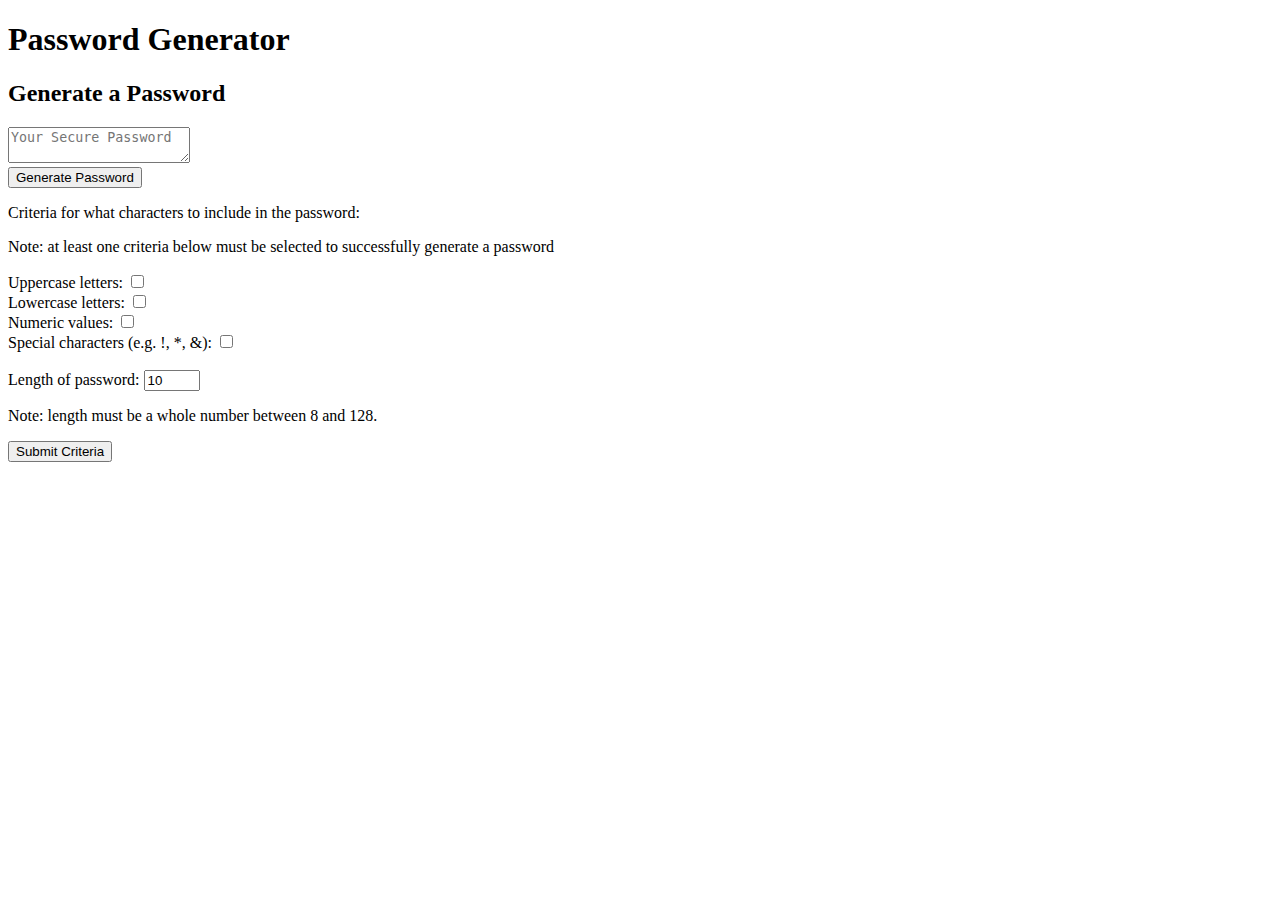
==== index.html @ 0c5daca1 "fixing positioning of HTML file" ====
<!DOCTYPE html>
<html lang="en">

<head>
    <meta charset="UTF-8" />
    <meta name="viewport" content="width=device-width, initial-scale=1.0" />
    <meta http-equiv="X-UA-Compatible" content="ie=edge" />
    <title>Password Generator</title>
    <link rel="stylesheet" href="style.css" />
</head>

<body>
  <div class="wrapper">
      <header>
        <h1>Password Generator</h1>
      </header>
      <div class="card">
        <div class="card-header">
          <h2>Generate a Password</h2>
        </div>
       
        <div class="card-body">
          <textarea
            readonly
            id="password"
            placeholder="Your Secure Password"
            aria-label="Generated Password"
          ></textarea>
        </div>
        <div class="card-footer">
          <button id="generatecrit" class="btn">Generate Password</button>
        </div>
        <!-- note: added below elements to HTML file to enable criteria generation, additional CSS elements developed to enable appropriate styling and display attributes -->
        <div class="hide" id="textInput">
            <p class = "boldsmall">Criteria for what characters to include in the password:</p>
            <p class = "redsmall">Note: at least one criteria below must be selected to successfully generate a password</p>
              <label>Uppercase letters: </label>
                <input type="checkbox" id="uppercase">
              <br>
              <label>Lowercase letters: </label>
                <input type="checkbox" id="lowercase">
              <br>
              <label>Numeric values:</label>
                <input type="checkbox" id="numbers">
              <br>
              <label>Special characters (e.g. !, *, &): </label>
              <input type="checkbox" id="symbols">
              <br>
              <br>
              <label class = "boldsmall">Length of password:</label>
              <input type="number" id="length" min="4" max="20" value="10">
              <p class = "redsmall">Note: length must be a whole number between 8 and 128.</p>
              <button id="generate" class="btn" onclick="genPassword()">Submit Criteria</button>
        </div>
      </div>
    </div>
  </body>
</html>

<script src="script.js"></script>
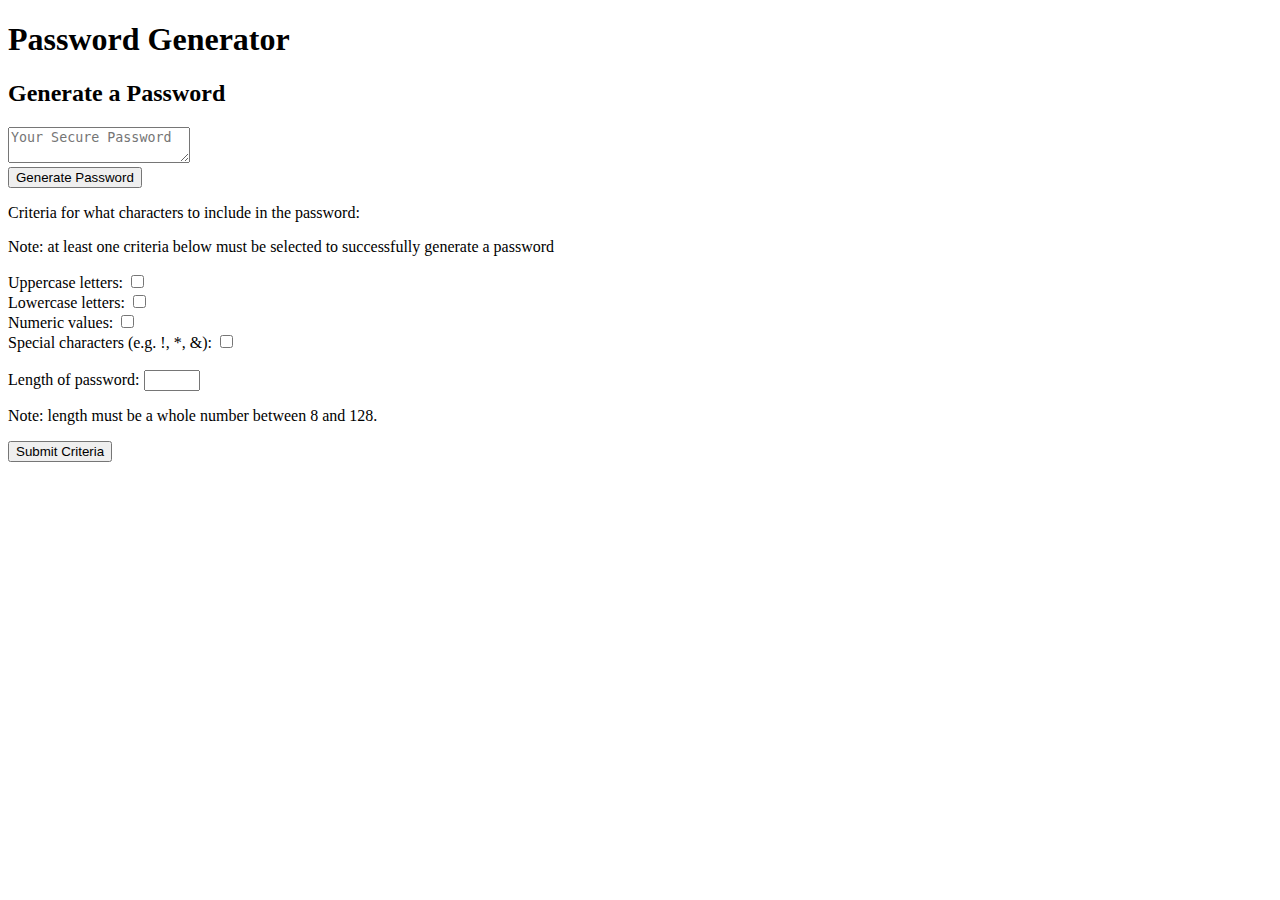
==== commit c82e832c: "fixed CSS and Java linkage" ====
--- a/index.html
+++ b/index.html
@@ -6,7 +6,7 @@
     <meta name="viewport" content="width=device-width, initial-scale=1.0" />
     <meta http-equiv="X-UA-Compatible" content="ie=edge" />
     <title>Password Generator</title>
-    <link rel="stylesheet" href="style.css" />
+    <link rel="stylesheet" href="develop/style.css" />
 </head>
 
 <body>
@@ -48,7 +48,7 @@
               <br>
               <br>
               <label class = "boldsmall">Length of password:</label>
-              <input type="number" id="length" min="4" max="20" value="10">
+              <input type="number" id="length" min="4" max="20" value="">
               <p class = "redsmall">Note: length must be a whole number between 8 and 128.</p>
               <button id="generate" class="btn" onclick="genPassword()">Submit Criteria</button>
         </div>
@@ -57,4 +57,4 @@
   </body>
 </html>
 
-<script src="script.js"></script>
+<script src="develop/script.js"></script>
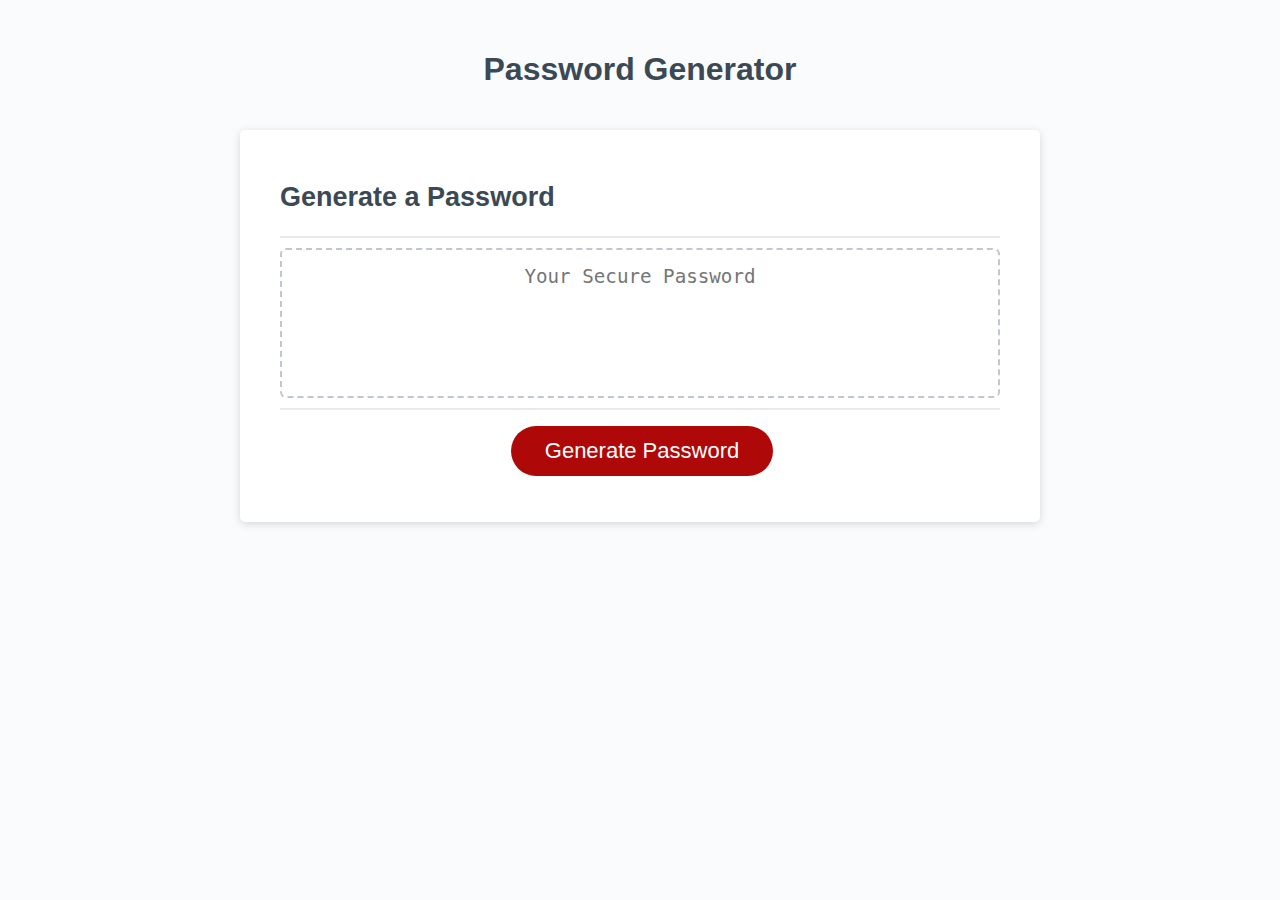
==== commit 75636785: "linkage still broken in github" ====
--- a/index.html
+++ b/index.html
@@ -6,7 +6,7 @@
     <meta name="viewport" content="width=device-width, initial-scale=1.0" />
     <meta http-equiv="X-UA-Compatible" content="ie=edge" />
     <title>Password Generator</title>
-    <link rel="stylesheet" href="develop/style.css" />
+    <link rel="stylesheet" href="./Develop/style.css" />
 </head>
 
 <body>
@@ -57,4 +57,4 @@
   </body>
 </html>
 
-<script src="develop/script.js"></script>
+<script src="./Develop/script.js"></script>
--- a/Develop/style.css
+++ b/Develop/style.css
@@ -0,0 +1,165 @@
+*,
+*::before,
+*::after {
+  box-sizing: border-box;
+}
+
+html,
+body,
+.wrapper {
+  height: 100%;
+  margin: 0;
+  padding: 0;
+}
+
+body {
+  font-family: sans-serif;
+  background-color: #f9fbfd;
+}
+
+.wrapper {
+  padding-top: 30px;
+  padding-left: 20px;
+  padding-right: 20px;
+}
+
+header {
+  text-align: center;
+  padding: 20px;
+  padding-top: 0px;
+  color: hsl(206, 17%, 28%);
+}
+
+.card {
+  background-color: hsl(0, 0%, 100%);
+  border-radius: 5px;
+  border-width: 1px;
+  box-shadow: rgba(0, 0, 0, 0.15) 0px 2px 8px 0px;
+  color: hsl(206, 17%, 28%);
+  font-size: 18px;
+  margin: 0 auto;
+  max-width: 800px;
+  padding: 30px 40px;
+}
+
+.card-header::after {
+  content: " ";
+  display: block;
+  width: 100%;
+  background: #e7e9eb;
+  height: 2px;
+}
+
+.card-body {
+  min-height: 100px;
+}
+
+.card-footer {
+  text-align: center;
+}
+
+.card-footer::before {
+  content: " ";
+  display: block;
+  width: 100%;
+  background: #e7e9eb;
+  height: 2px;
+}
+
+.card-footer::after {
+  content: " ";
+  display: block;
+  clear: both;
+}
+
+/* newly added - attached to criteria selection to show / hide when ggeneration is selected */
+.hide{
+  display:none;
+}
+
+.show{
+  display:block;
+  background-color: #ebebeb;
+  padding: 14px 34px;
+}
+
+/* styling for notes */
+.boldsmall{
+  font-weight: bold;
+  margin-bottom: 2px;
+}
+
+.redsmall{
+  margin-top: 3px;
+  color: rgb(184, 24, 24);
+  font-size: small;
+}
+
+.btn {
+  border: none;
+  background-color: hsl(360, 91%, 36%);
+  border-radius: 25px;
+  box-shadow: rgba(0, 0, 0, 0.1) 0px 1px 6px 0px rgba(0, 0, 0, 0.2) 0px 1px 1px
+    0px;
+  color: hsl(0, 0%, 100%);
+  display: inline-block;
+  font-size: 22px;
+  line-height: 22px;
+  margin: 16px 16px 16px 20px;
+  padding: 14px 34px;
+  text-align: center;
+  cursor: pointer;
+}
+
+/* Added in a hover style for the botton */
+.btn:hover {
+  background-color: rgb(231, 75, 75);
+}
+
+button[disabled] {
+  cursor: default;
+  background: #c0c7cf;
+}
+
+.float-right {
+  float: right;
+}
+
+#password {
+  -webkit-appearance: none;
+  -moz-appearance: none;
+  appearance: none;
+  border: none;
+  display: block;
+  width: 100%;
+  padding-top: 15px;
+  padding-left: 15px;
+  padding-right: 15px;
+  padding-bottom: 85px;
+  font-size: 1.2rem;
+  text-align: center;
+  margin-top: 10px;
+  margin-bottom: 10px;
+  border: 2px dashed #c0c7cf;
+  border-radius: 6px;
+  resize: none;
+  overflow: hidden;
+}
+
+@media (max-width: 690px) {
+  .btn {
+    font-size: 1rem;
+    margin: 16px 0px 0px 0px;
+    padding: 10px 15px;
+  }
+
+  #password {
+    font-size: 1rem;
+  }
+}
+
+@media (max-width: 500px) {
+  .btn {
+    font-size: 0.8rem;
+  }
+}
